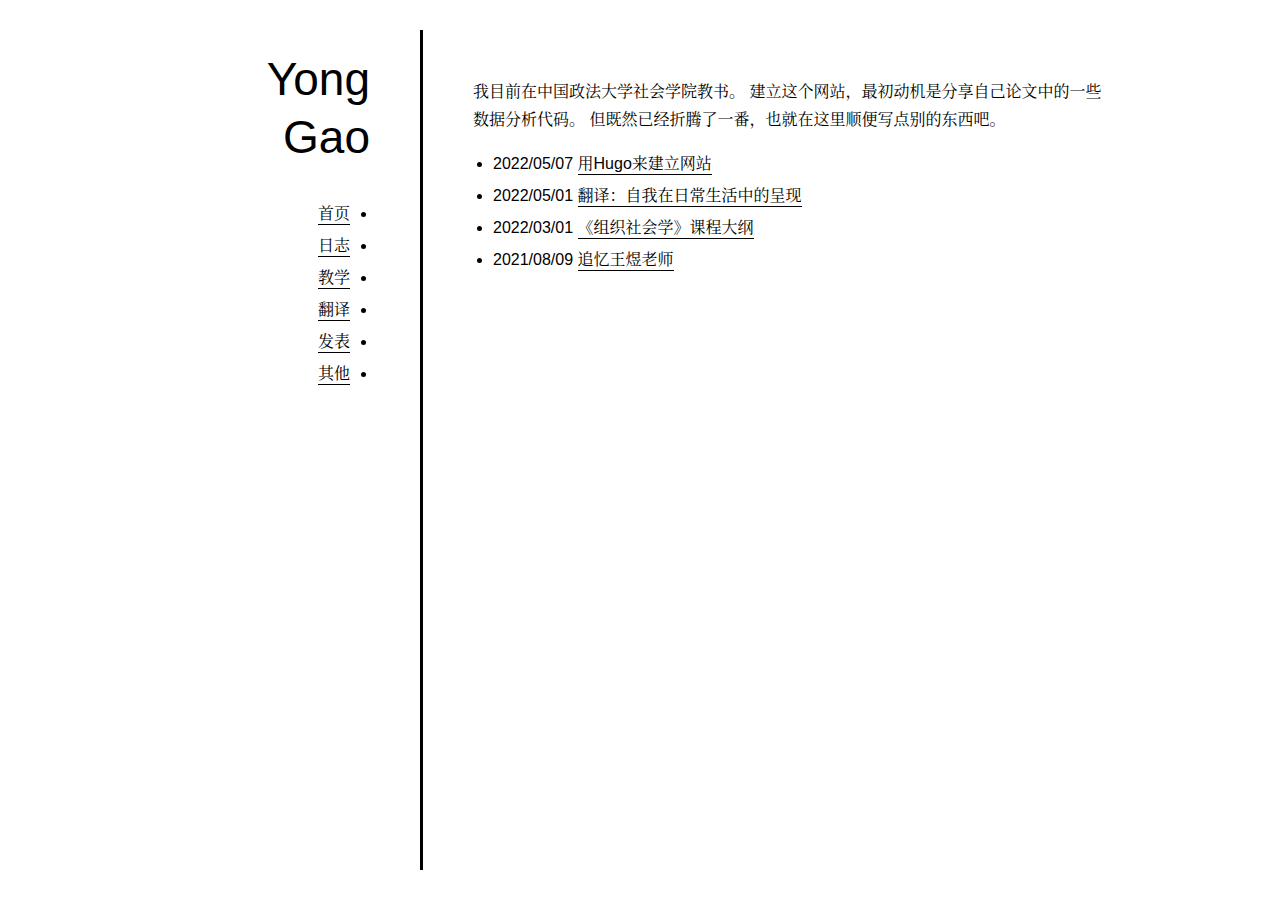
==== index.html @ 2b10be09 "my second try" ====
<!DOCTYPE html>
<html lang="zh-cn">
  <head>
	<meta name="generator" content="Hugo 0.97.3" />
    <meta charset="utf-8">
    <meta name="viewport" content="width=device-width, initial-scale=1">
    
    <title>Yong Gao</title>
    <meta property="og:title" content="Yong Gao">
    <meta property="og:type" content="website">
    
    <meta name="twitter:card" content="summary">

    
      
    

    
    <meta property="description" content="">
    

    
    

    

    
    <link href="./index.xml" rel="alternate" type="application/rss+xml" title="Yong Gao" />
    
    

    <link rel="stylesheet" href="./css/style.css" />
    <link rel="stylesheet" href="./css/fonts.css" />
    
  </head>

  
  <body class="home">
    <header class="masthead">
      <h1><a href="./">Yong Gao</a></h1>



      <nav class="menu">
  <input id="menu-check" type="checkbox" hidden/>
  <label id="menu-label" for="menu-check" class="unselectable" hidden>
    <span class="icon close-icon">✕</span>
    <span class="icon open-icon">☰</span>
    <span class="text">Menu</span>
  </label>
  <ul>
  
  
  <li class="active"><a href="./">首页</a></li>
  
  <li><a href="./blog">日志</a></li>
  
  <li><a href="./teaching">教学</a></li>
  
  <li><a href="./translation">翻译</a></li>
  
  <li><a href="./publication">发表</a></li>
  
  <li><a href="./other">其他</a></li>
  
  
  </ul>
</nav>

    </header>

    <article class="main">
      <header class="title">
      

      </header>


<p>我目前在中国政法大学社会学院教书。
建立这个网站，最初动机是分享自己论文中的一些数据分析代码。
但既然已经折腾了一番，也就在这里顺便写点别的东西吧。</p>





<ul>
  
  <li>
    <span class="date">2022/05/07</span>
    <a href="./blog/2022-05-07/">用Hugo来建立网站</a>
  </li>
  
  <li>
    <span class="date">2022/05/01</span>
    <a href="./translation/%E8%87%AA%E6%88%91%E5%9C%A8%E6%97%A5%E5%B8%B8%E7%94%9F%E6%B4%BB%E4%B8%AD%E7%9A%84%E7%A4%BA%E7%8E%B0/">翻译：自我在日常生活中的呈现</a>
  </li>
  
  <li>
    <span class="date">2022/03/01</span>
    <a href="./teaching/2022%E7%BB%84%E7%BB%87%E7%A4%BE%E4%BC%9A%E5%AD%A6syllabus/">《组织社会学》课程大纲</a>
  </li>
  
  <li>
    <span class="date">2021/08/09</span>
    <a href="./blog/2021-08-09/">追忆王煜老师</a>
  </li>
  
</ul>

  <footer>
  
  

  
  </footer>
  </article>
  
  </body>
</html>
---- css/style.css ----
/* Micro Reset */

html {
  font-size: 100%;
  -webkit-text-size-adjust: 100%;
  -ms-text-size-adjust: 100%;
  box-sizing: border-box;
}

*, *:before, *:after {
  box-sizing: inherit;
}

body {
  margin: 0;
  padding: 0;
}

button, input, select, textarea, label {
  margin: 0;
  padding: 0;
  font-family: inherit;
  font-size: inherit;
}

img {
  max-width: 100%;
}

/* Typography */

body {
  line-height: 1.75;
}

h1, h2, h3, h4, h5, h6 {
  padding: 0;
  margin: 60px 0 30px;
  line-height: 1.25;
  text-align: center;
}

h1 {
  font-size: 32px;
  font-weight: normal;
}

h2 {
  font-size: 22px;
  font-weight: bold;
}

h3, h4, h5, h6 {
  font-size: 19px;
  font-weight: bold;
  text-align: left;
}

blockquote {
  margin: 1em 0;
  padding: 0 2em;
  border-left: 3px solid #ddd;
}

/* Code */

pre, code {
  font-size: .9em;
}

pre code {
  display: block;
  border: 1px solid #ddd;
  box-shadow: 5px 5px 5px #eee;
  padding: 1em;
  overflow-x: auto;
  line-height: 1.75;
}

code {
  background: #f9f9f9;
}

pre code {
  background: none;
}

/* Lists */

ul, ol {
  padding: 0 0 0 20px;
}

li {
  margin: 4px 0;
  padding: 0;
}

/* Links */

a {
  color: black;
  text-decoration: none;
  padding-bottom: 2px;
  border-bottom: 1px solid;
}

a:hover {
}

sup a {
  border-bottom: none;
}

/* Miscellanea */

hr {
  display: block;
  height: 1px;
  border: 0;
  border-top: 1px solid;
  margin: 50px auto;
  padding: 0;
  max-width: 300px;
}

.copyright {
  text-align: center;
}

.post-nav {
  display: flex;
  justify-content: space-between;
  font-weight: bold;
}

.nav-next {
  margin-left: 1em;
  text-align: right;
}

.nav-prev {
  margin-right: 1em;
}

.comments {
  margin-top: 20px;
}

/* Layout */

body {
  width: 960px;
  margin: 0 auto;
  padding: 30px 0;
}

.masthead {
  width: 260px;
  padding: 20px 50px 20px 10px;
  float: left;
}

.main {
  width: 700px;
  padding: 32px 10px 20px 50px;
  margin-left: 260px;
  border-left: 3px solid black;
  min-height: calc(100vh - 60px);
}

/* Masthead */

.masthead h1 {
  margin-top: 0;
  margin-bottom: 34px;
  padding: 0;
  text-align: right;
  font-size: 46px;
  line-height: 58px;
}

.masthead h1 a {
  border-bottom: none;
}

.masthead .tagline {
  font-style: italic;
  text-align: right;
}

.masthead .menu {
  margin-right: 20px;
  direction: rtl;
}

.masthead .menu a {
  direction: ltr;
}

.masthead .menu ul ul {
  list-style: none;
  margin-left: 10px;
  margin-right: 10px;
}

.masthead .menu li li::before {
  content: "•\00a\000a0\00a0"
}

#menu-check {
  display: none;
}

#menu-label {
  display: none;
}

/* Main */

.main .title h1 {
  margin-top: 0;
  margin-bottom: 40px;
}

.title h3 {
  font-weight: normal;
  text-align: center;
}

.subtitle {
  font-size: .9em;
  color: #666;
}

/* Footnotes */

.footnotes {
  font-size: .9em;
}

/* Tables */

table {
  margin: auto;
  border-top: 1px solid #666;
  border-bottom: 1px solid #666;
}

table thead th {
  border-bottom: 1px solid #666;
}

th, td {
  padding: 5px;
}

thead, tfoot, tr:nth-child(even) {
  background: #f8f8f8;
}

/**
 * Utility Styles
 */

.unselectable {
  -webkit-user-select: none;
  -moz-user-select: none;
  -ms-user-select: none;
  user-select: none;
}

/**
 * -------------------------------------------------------------------------
 *  Media Queries
 * -------------------------------------------------------------------------
 *
 * The @viewport tag does the same thing as
 *
 *   <meta name="viewport" content="width=device-width">
 *
 * but in the future W3C standard way. The -ms- prefix is required for
 * IE10+ to render responsive styling in Windows 8 "snapped" views;
 * IE10+ does not honour the meta tag.
 */

@-ms-viewport {
  width: device-width;
}

@viewport {
  width: device-width;
}

/* Tablet screens and smaller */

@media screen and (max-width: 960px) {

  body {
    width: auto;
    max-width: 700px;
  }

  .masthead {
    width: auto;
    float: none;
    padding: 20px 0 60px;
    text-align: center;
    margin-left: 10px;
    margin-right: 10px;
    border-bottom: 3px solid black;
  }

  .main {
    width: auto;
    padding: 40px 10px;
    margin-left: 0;
    border-left: none;
    min-height: auto;
  }

  .masthead h1 {
    text-align: center;
  }

  .masthead .tagline {
    text-align: center;
  }

  .masthead .menu {
    direction: ltr;
    max-width: 300px;
    margin-left: auto;
    margin-right: auto;
  }

  .masthead .menu ul {
    text-align: left;
    margin: 0;
    padding: 0;
  }

  .masthead .menu ul ul {
    margin: 0;
  }

  .masthead .menu li {
    border-bottom: 1px solid;
    list-style: none;
    margin: 0;
    padding: 0;
  }

  .masthead .menu li:first-child {
    border-top: 1px solid;
  }

  .masthead .menu li li:last-child {
    border-bottom: none;
  }

  .masthead .menu a {
    display: block;
    padding: 15px 20px;
    border-bottom: none;
  }

  .masthead .menu li li a {
    padding-left: 30px;
  }

  .masthead .menu li li::before {
    content: none;
  }

  .masthead .menu li li a::before {
    content: "•\00a0\00a0\00a0";
  }

  #menu-label {
    display: inline-block;
    padding: 0 20px;
    height: 50px;
    border: 1px solid;
    cursor: pointer;
    line-height: 50px;
    color: #333;
    font-size: 20px;
    margin-top: 10px;
  }

  #menu-label:hover, #menu-label:focus {
    border: 1px solid #888;
  }

  #menu-label .icon {
    padding-right: 8px;
    width: 30px;
  }

  #menu-check ~ label .close-icon {
    display: none;
  }

  #menu-check ~ label .open-icon {
    display: inline-block;
  }

  #menu-check:checked ~ label .close-icon {
    display: inline-block;
  }

  #menu-check:checked ~ label .open-icon {
    display: none;
  }

  #menu-check ~ ul {
    display: none;
  }

  #menu-check:checked ~ ul {
    display: block;
    margin-top: 50px;
    margin-bottom: 0;
  }
}

/* Landscape phone screens and smaller */

@media screen and (max-width: 720px) {
}

/* Portrait phone screens */

@media screen and (max-width: 480px) {

  body {
    font-size: 16px;
  }

  h1 {
    font-size: 28px;
  }

  h2 {
    font-size: 18px;
  }

  h3, h4, h5, h6 {
    font-size: 16px;
  }

  pre, code {
    font-size: 12px;
  }

  .masthead {
    padding-top: 0;
  }

}
---- css/fonts.css ----
body {
  font-family: Optima, 'Lucida Sans', Calibri, Candara, Arial, 'source-han-serif-sc', 'Source Han Serif SC', 'Source Han Serif CN', 'Source Han Serif TC', 'Source Han Serif TW', 'Source Han Serif', 'Noto Serif CJK SC', 'Songti SC', 'Microsoft YaHei', sans-serif;
}
code {
  font-family: "Lucida Console", 'Andale Mono', 'STKaiti', 'KaiTi', 'SimKai', monospace;
}
pre code {
  font-family: Consolas, "Lucida Console", Monaco, 'STKaiti', 'KaiTi', 'SimKai', monospace;
}
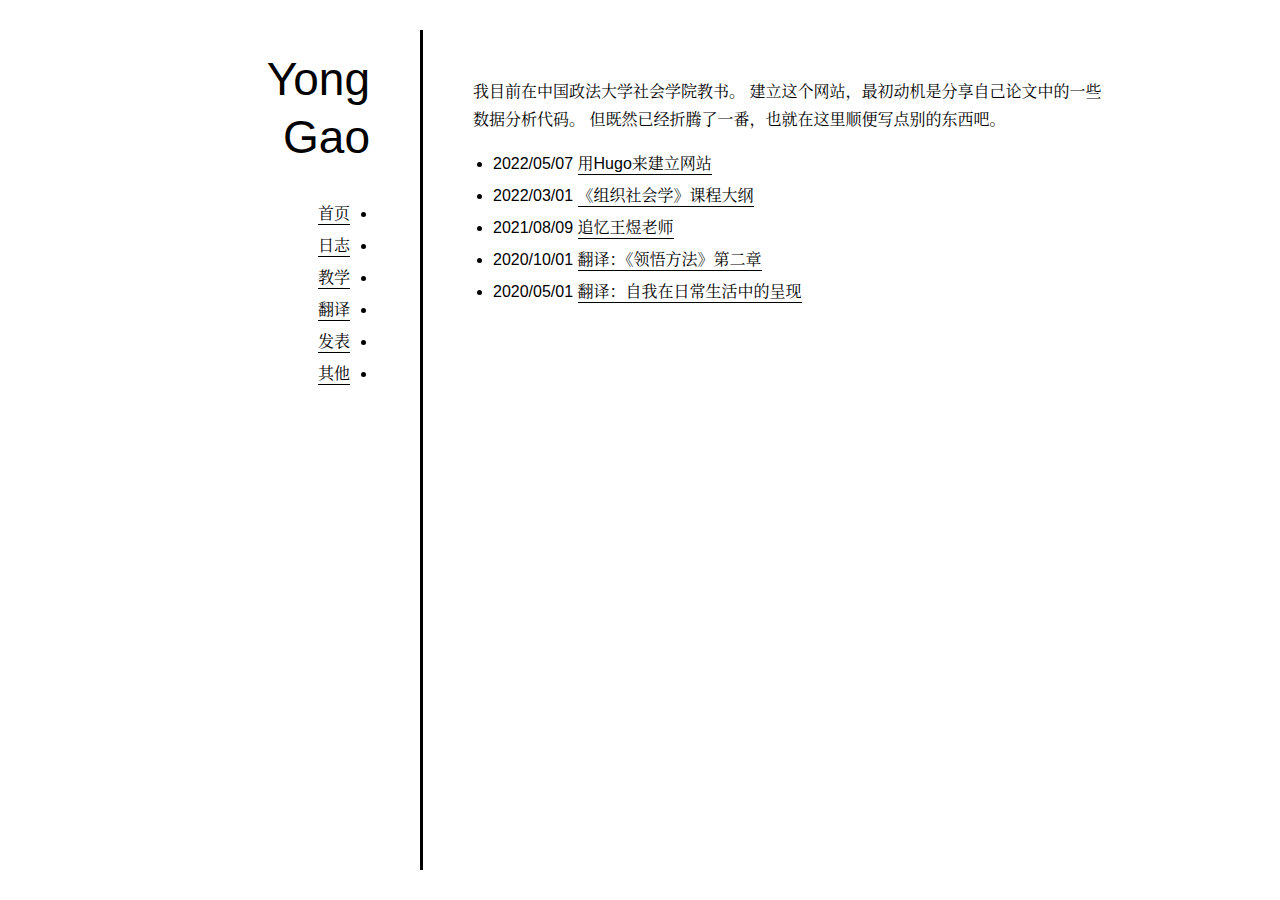
==== commit ba509770: "first build" ====
--- a/index.html
+++ b/index.html
@@ -88,12 +88,7 @@
   
   <li>
     <span class="date">2022/05/07</span>
-    <a href="./blog/2022-05-07/">用Hugo来建立网站</a>
-  </li>
-  
-  <li>
-    <span class="date">2022/05/01</span>
-    <a href="./translation/%E8%87%AA%E6%88%91%E5%9C%A8%E6%97%A5%E5%B8%B8%E7%94%9F%E6%B4%BB%E4%B8%AD%E7%9A%84%E7%A4%BA%E7%8E%B0/">翻译：自我在日常生活中的呈现</a>
+    <a href="./blog/2022-05-07-%E7%94%A8hugo%E6%9D%A5%E5%BB%BA%E7%AB%8B%E7%BD%91%E7%AB%99/">用Hugo来建立网站</a>
   </li>
   
   <li>
@@ -103,7 +98,17 @@
   
   <li>
     <span class="date">2021/08/09</span>
-    <a href="./blog/2021-08-09/">追忆王煜老师</a>
+    <a href="./blog/2021-08-09-%E8%BF%BD%E5%BF%86%E7%8E%8B%E7%85%9C%E8%80%81%E5%B8%88/">追忆王煜老师</a>
+  </li>
+  
+  <li>
+    <span class="date">2020/10/01</span>
+    <a href="./translation/ttm_chapter2/">翻译：《领悟方法》第二章</a>
+  </li>
+  
+  <li>
+    <span class="date">2020/05/01</span>
+    <a href="./translation/self_presentation/">翻译：自我在日常生活中的呈现</a>
   </li>
   
 </ul>
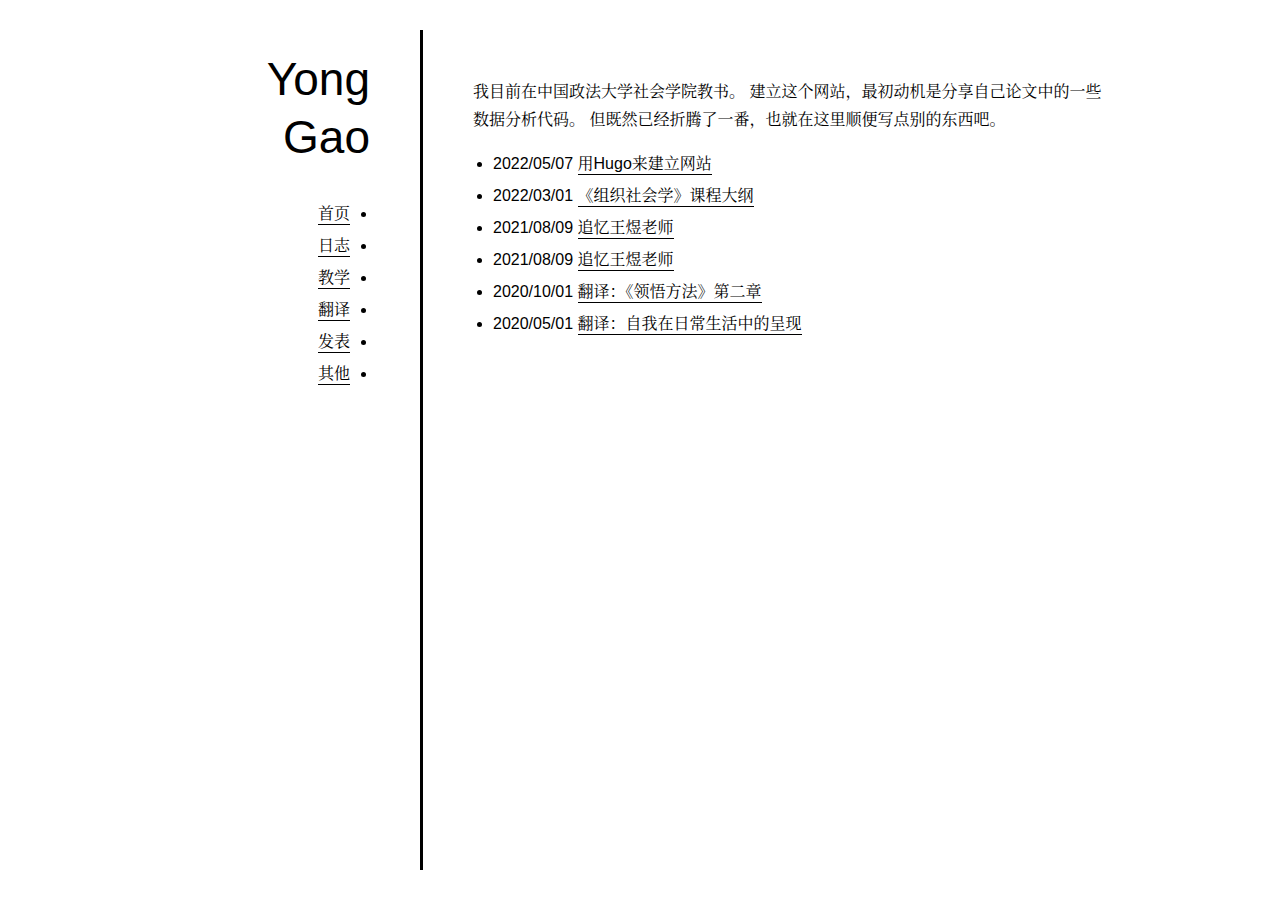
==== commit 7d064689: "try change" ====
--- a/index.html
+++ b/index.html
@@ -102,6 +102,11 @@
   </li>
   
   <li>
+    <span class="date">2021/08/09</span>
+    <a href="./blog/2022-05-12-%E6%97%B6%E5%85%89/">追忆王煜老师</a>
+  </li>
+  
+  <li>
     <span class="date">2020/10/01</span>
     <a href="./translation/ttm_chapter2/">翻译：《领悟方法》第二章</a>
   </li>
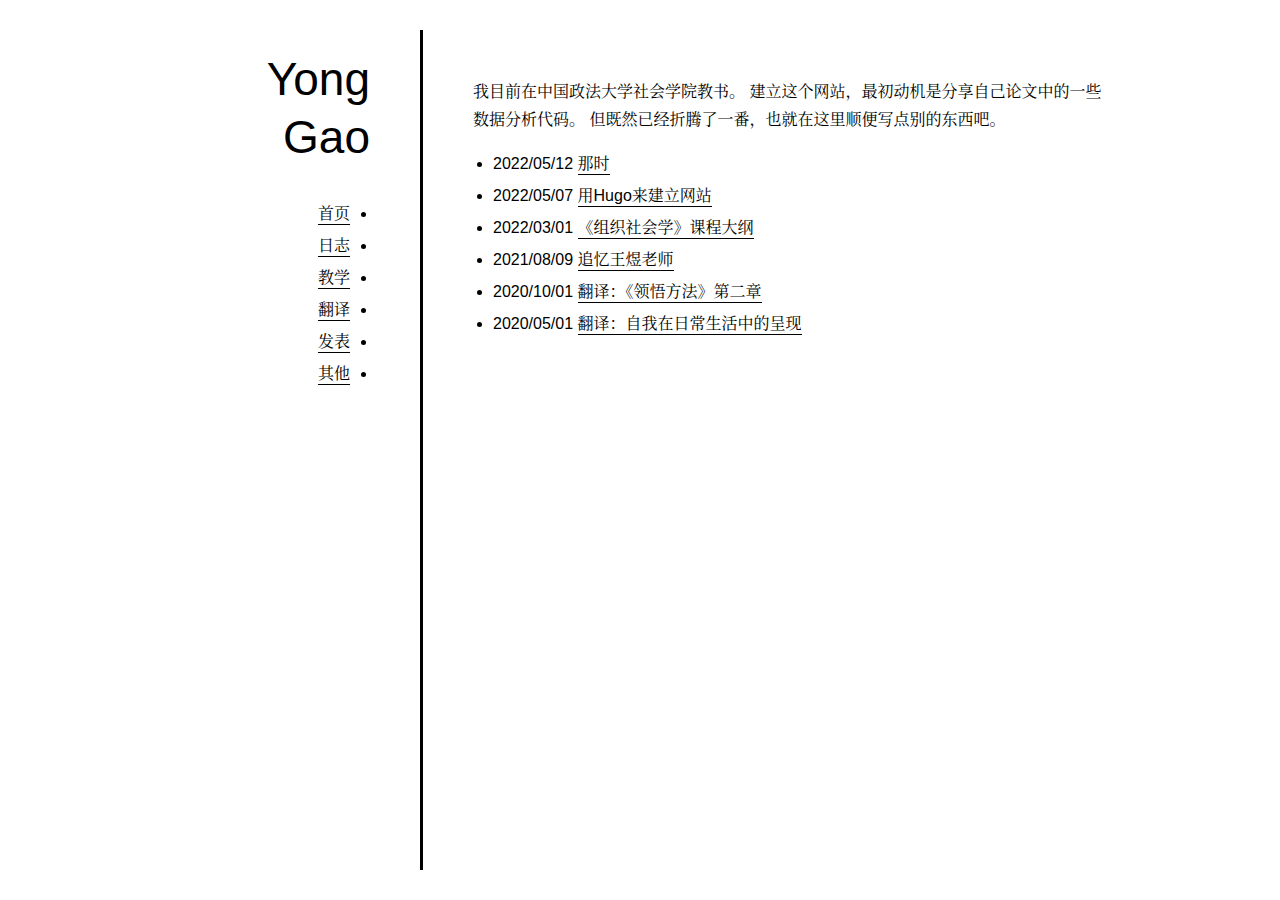
==== commit 376ec160: "20220512" ====
--- a/index.html
+++ b/index.html
@@ -87,6 +87,11 @@
 <ul>
   
   <li>
+    <span class="date">2022/05/12</span>
+    <a href="./blog/2022-05-12-%E5%B0%8F%E8%AF%97%E9%82%A3%E6%97%B6/">那时</a>
+  </li>
+  
+  <li>
     <span class="date">2022/05/07</span>
     <a href="./blog/2022-05-07-%E7%94%A8hugo%E6%9D%A5%E5%BB%BA%E7%AB%8B%E7%BD%91%E7%AB%99/">用Hugo来建立网站</a>
   </li>
@@ -99,11 +104,6 @@
   <li>
     <span class="date">2021/08/09</span>
     <a href="./blog/2021-08-09-%E8%BF%BD%E5%BF%86%E7%8E%8B%E7%85%9C%E8%80%81%E5%B8%88/">追忆王煜老师</a>
-  </li>
-  
-  <li>
-    <span class="date">2021/08/09</span>
-    <a href="./blog/2022-05-12-%E6%97%B6%E5%85%89/">追忆王煜老师</a>
   </li>
   
   <li>
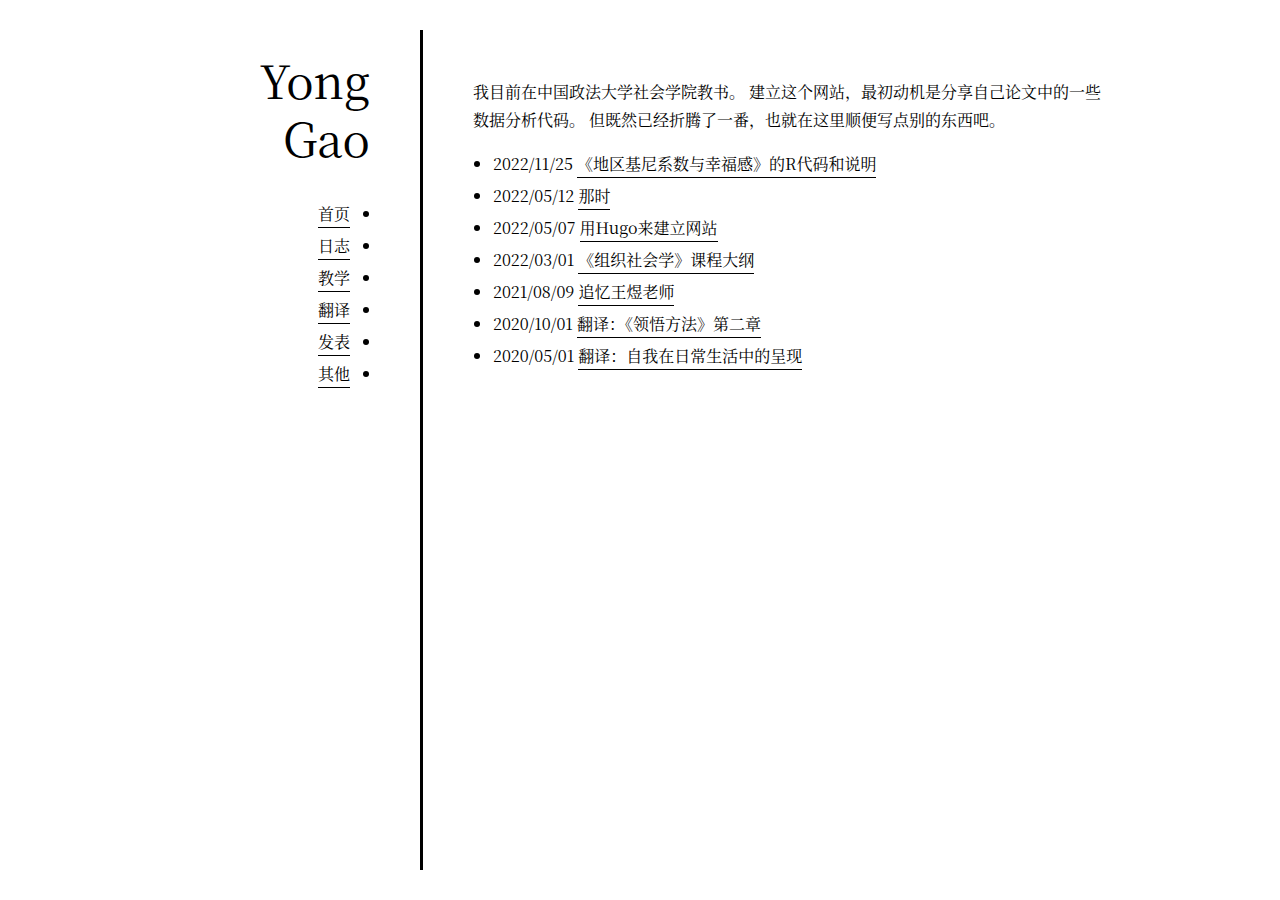
==== commit 05ef8148: "gini_happy" ====
--- a/index.html
+++ b/index.html
@@ -87,6 +87,11 @@
 <ul>
   
   <li>
+    <span class="date">2022/11/25</span>
+    <a href="./blog/gini_happy/">《地区基尼系数与幸福感》的R代码和说明</a>
+  </li>
+  
+  <li>
     <span class="date">2022/05/12</span>
     <a href="./blog/2022-05-12-%E5%B0%8F%E8%AF%97%E9%82%A3%E6%97%B6/">那时</a>
   </li>
--- a/css/fonts.css
+++ b/css/fonts.css
@@ -1,9 +1,12 @@
 body {
-  font-family: Optima, 'Lucida Sans', Calibri, Candara, Arial, 'source-han-serif-sc', 'Source Han Serif SC', 'Source Han Serif CN', 'Source Han Serif TC', 'Source Han Serif TW', 'Source Han Serif', 'Noto Serif CJK SC', 'Songti SC', 'Microsoft YaHei', sans-serif;
+  font-family: Palatino, "Palatino Linotype", "Palatino LT STD", 'source-han-serif-sc', 'Source Han Serif SC', 'Source Han Serif CN', 'Source Han Serif TC', 'Source Han Serif TW', 'Source Han Serif', 'Noto Serif CJK SC', 'Songti SC', 'Microsoft YaHei', serif;
+}
+.home blockquote, .cn blockquote, .kai, .cn em, .hash-note {
+  font-family: 'Palatino Linotype', 'Book Antiqua', Palatino, 'STKaiti', 'KaiTi', '楷体', 'SimKai', 'DFKai-SB', 'NSimSun', serif;
 }
 code {
-  font-family: "Lucida Console", 'Andale Mono', 'STKaiti', 'KaiTi', 'SimKai', monospace;
+  font-family: Consolas, Courier, "Courier New", 'STKaiti', 'KaiTi', 'SimKai', monospace;
 }
-pre code {
-  font-family: Consolas, "Lucida Console", Monaco, 'STKaiti', 'KaiTi', 'SimKai', monospace;
+pre, code {
+  font-size: .95em;
 }
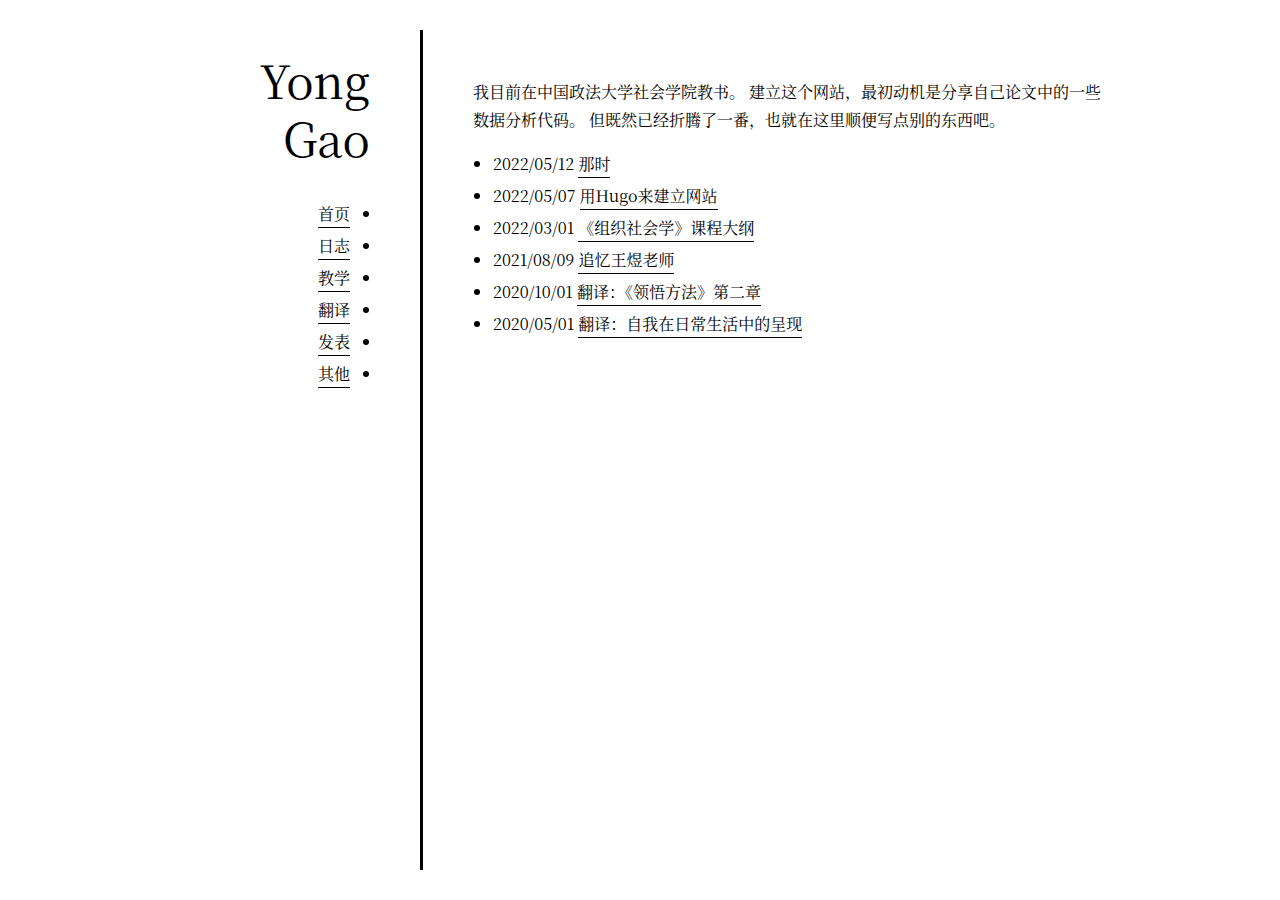
==== commit b317bb25: "remove" ====
--- a/index.html
+++ b/index.html
@@ -87,11 +87,6 @@
 <ul>
   
   <li>
-    <span class="date">2022/11/25</span>
-    <a href="./blog/gini_happy/">《地区基尼系数与幸福感》的R代码和说明</a>
-  </li>
-  
-  <li>
     <span class="date">2022/05/12</span>
     <a href="./blog/2022-05-12-%E5%B0%8F%E8%AF%97%E9%82%A3%E6%97%B6/">那时</a>
   </li>
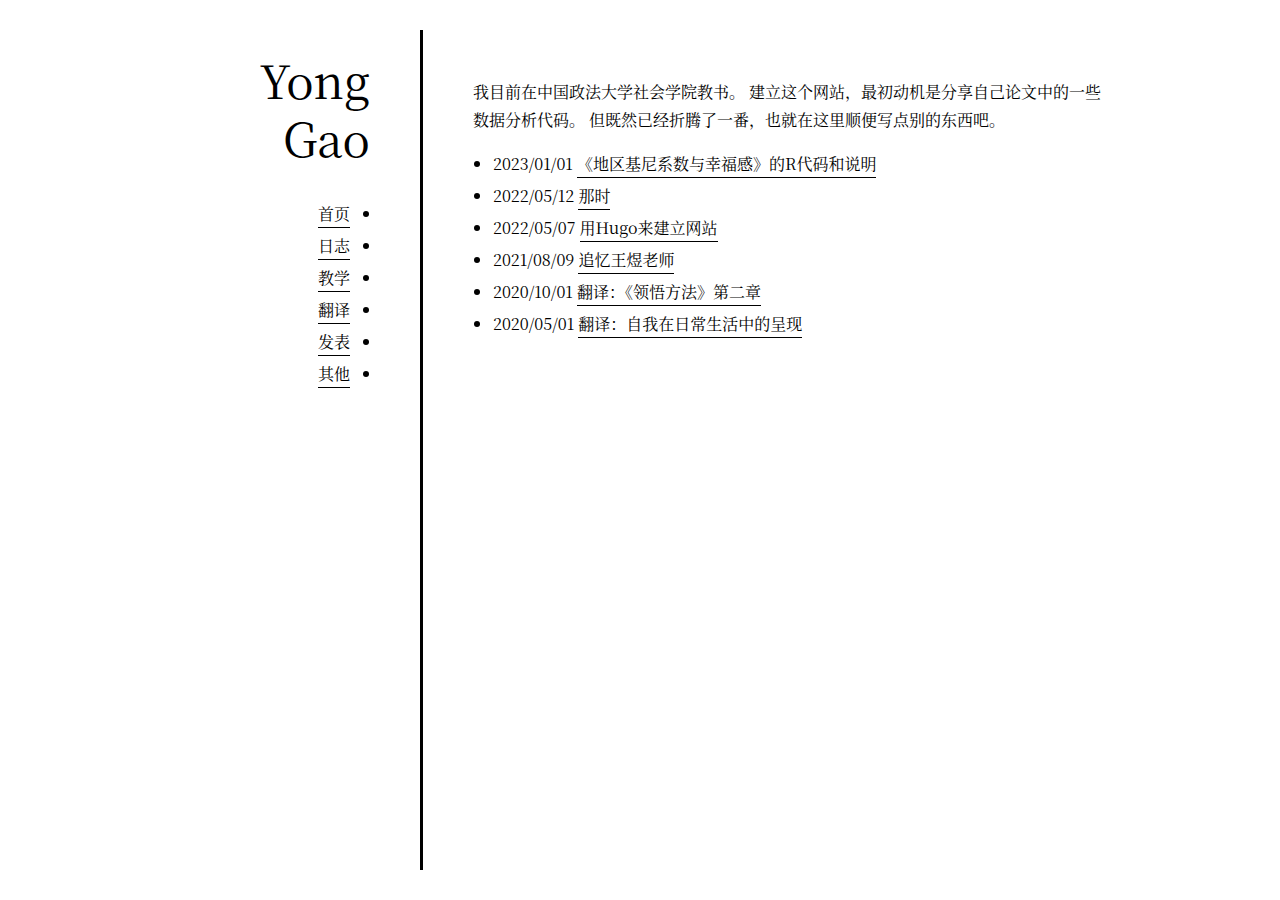
==== commit 5d774873: "gini" ====
--- a/index.html
+++ b/index.html
@@ -87,6 +87,11 @@
 <ul>
   
   <li>
+    <span class="date">2023/01/01</span>
+    <a href="./blog/2023-01-01-%E5%9C%B0%E5%8C%BA%E5%9F%BA%E5%B0%BC%E7%B3%BB%E6%95%B0%E4%B8%8E%E5%B9%B8%E7%A6%8F%E6%84%9F/">《地区基尼系数与幸福感》的R代码和说明</a>
+  </li>
+  
+  <li>
     <span class="date">2022/05/12</span>
     <a href="./blog/2022-05-12-%E5%B0%8F%E8%AF%97%E9%82%A3%E6%97%B6/">那时</a>
   </li>
@@ -94,11 +99,6 @@
   <li>
     <span class="date">2022/05/07</span>
     <a href="./blog/2022-05-07-%E7%94%A8hugo%E6%9D%A5%E5%BB%BA%E7%AB%8B%E7%BD%91%E7%AB%99/">用Hugo来建立网站</a>
-  </li>
-  
-  <li>
-    <span class="date">2022/03/01</span>
-    <a href="./teaching/2022%E7%BB%84%E7%BB%87%E7%A4%BE%E4%BC%9A%E5%AD%A6syllabus/">《组织社会学》课程大纲</a>
   </li>
   
   <li>
